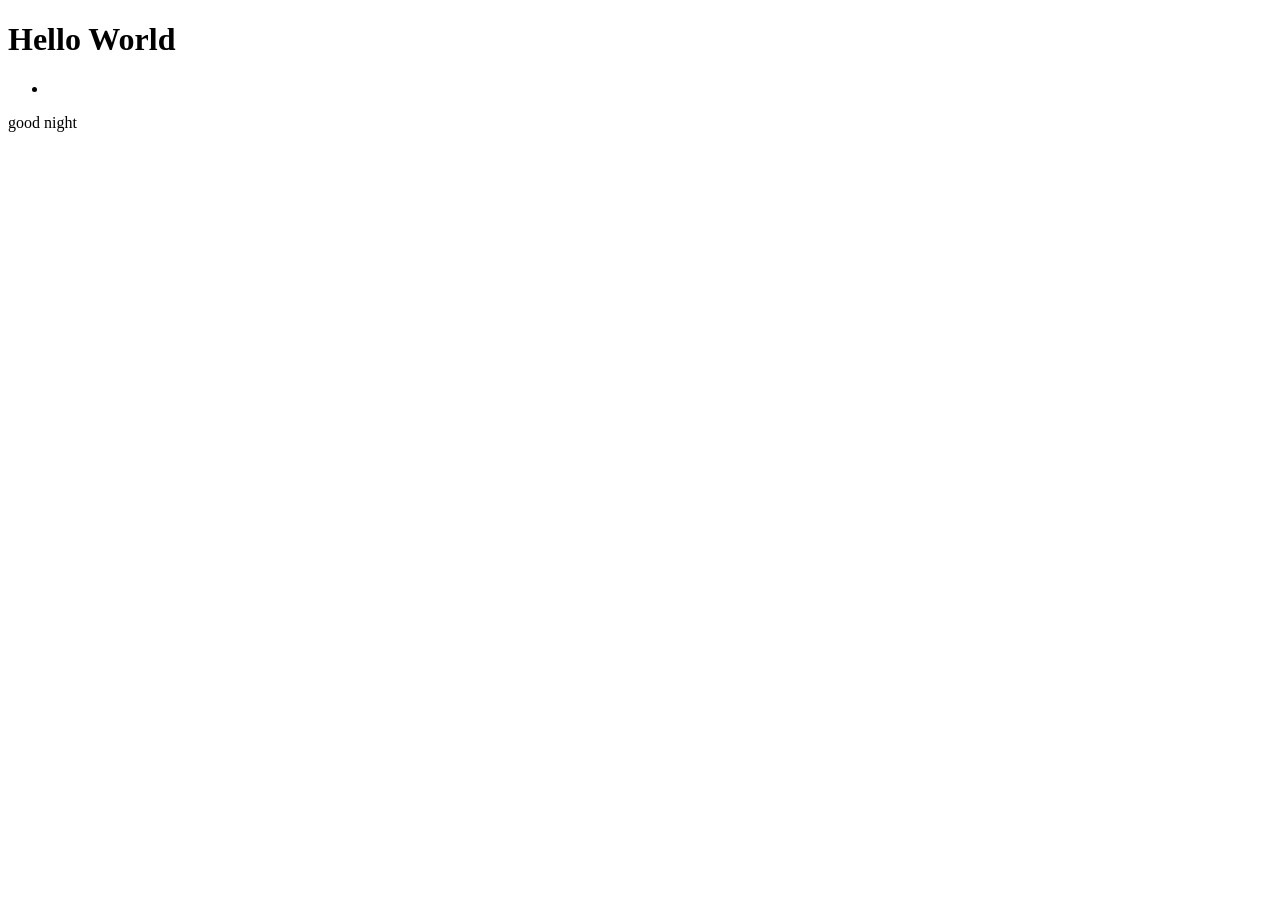
==== index.html @ ba574bbb "html weekly assignment" ====
<!DOCTYPE html>
<html lang="en">
    <head>
        <meta charset="UTF-8">
        <meta name="viewport" content="width=device-width, initial-scale=1.0">
        <title>Hello</title>
        <link rel="stylesheet" href="style.css">
    </head>
    <body>
        <header>
            <h1>Hello World</h1>
            <nav>
                <ul>
                    <li></li>
                </ul>
            </nav>
        </header>
        <footer>
            <p>good night</p>
        </footer>
    </body>
</html>
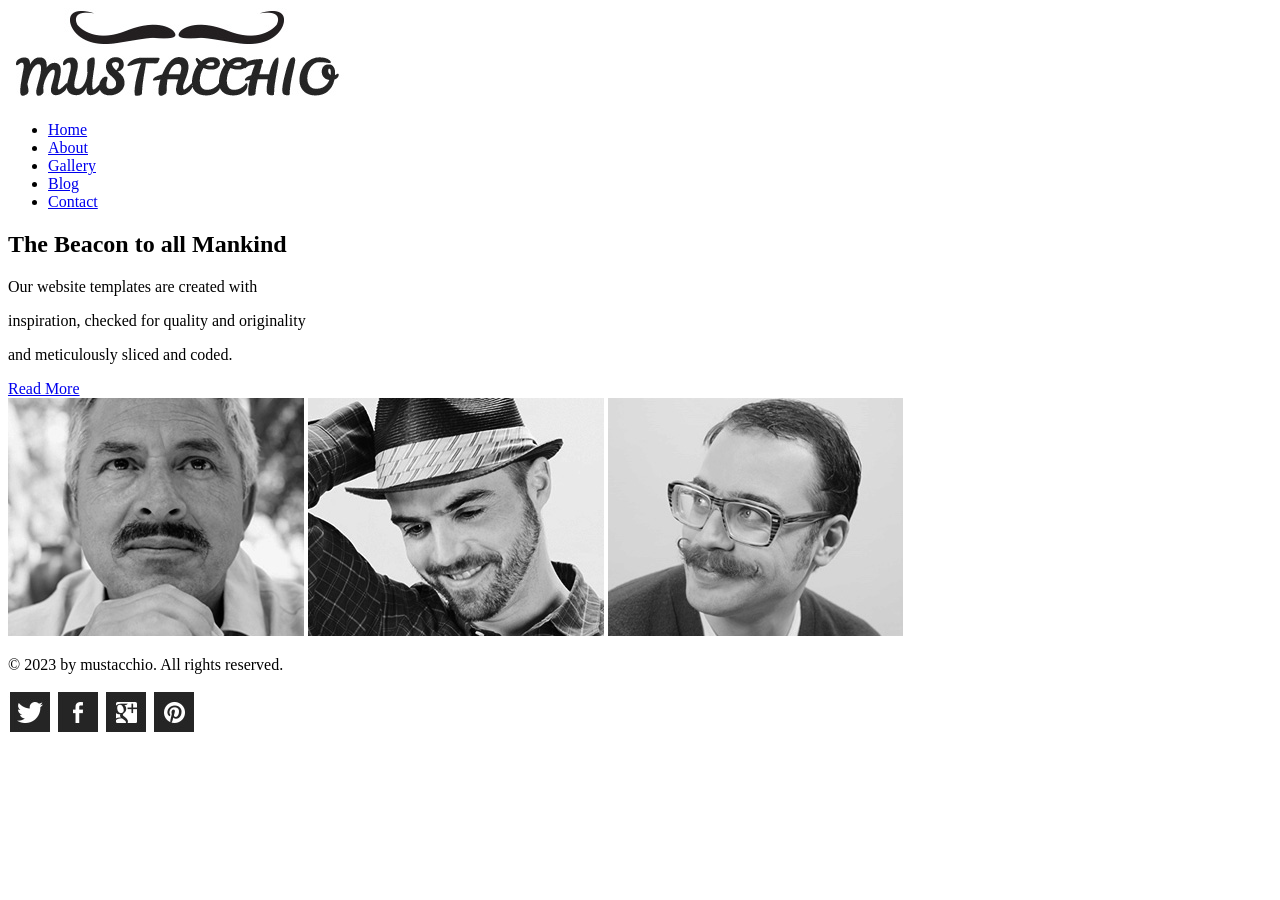
==== commit d2394b75: "content has been added" ====
--- a/index.html
+++ b/index.html
@@ -3,20 +3,47 @@
     <head>
         <meta charset="UTF-8">
         <meta name="viewport" content="width=device-width, initial-scale=1.0">
-        <title>Hello</title>
+        <title>Mustacchio</title>
         <link rel="stylesheet" href="style.css">
     </head>
     <body>
         <header>
-            <h1>Hello World</h1>
+            <img src="images/logo.jpg" alt="Mustacchio's logo">
             <nav>
                 <ul>
-                    <li></li>
+                    <li><a href="index.html">Home</a></li>
+                    <li><a href="about.html">About</a></li>
+                    <li><a href="gallery.html">Gallery</a></li>
+                    <li><a href="blog.html">Blog</a></li>
+                    <li><a href="contact.html">Contact</a></li>
                 </ul>
             </nav>
         </header>
+
+        <article>
+            <div id="none"></div>
+            <div>
+                <h2>The Beacon to all Mankind</h2>
+                <p>Our website templates are created with</p>
+                <p>inspiration, checked for quality and originality</p>
+                <p>and meticulously sliced and coded.</p>
+                <a href="about.html">Read More</a>
+            </div>
+        </article>
+
+        <article>
+            <img src="images/the-father.jpg" alt="the father">
+            <img src="images/the-actor.jpg" alt="the actor">
+            <img src="images/the-nerd.jpg" alt="the nerd">
+        </article>
         <footer>
-            <p>good night</p>
+            <p>&copy; 2023 by mustacchio. All rights reserved.</p>
+            <div class="flexbox">
+                <img id="twitter" src="images/icons/icon-twitter.jpg" alt="Twitter Logo">
+                <img id="facebook" src="images/icons/icon-facebook.jpg" alt="Facebook Logo">
+                <img id="google" src="images/icons/icon-googleplus.jpg" alt="Google Logo">
+                <img id="pintrest" src="images/icons/icon-pinterest.jpg" alt="Pintrest Logo">
+            </div>
         </footer>
     </body>
 </html>
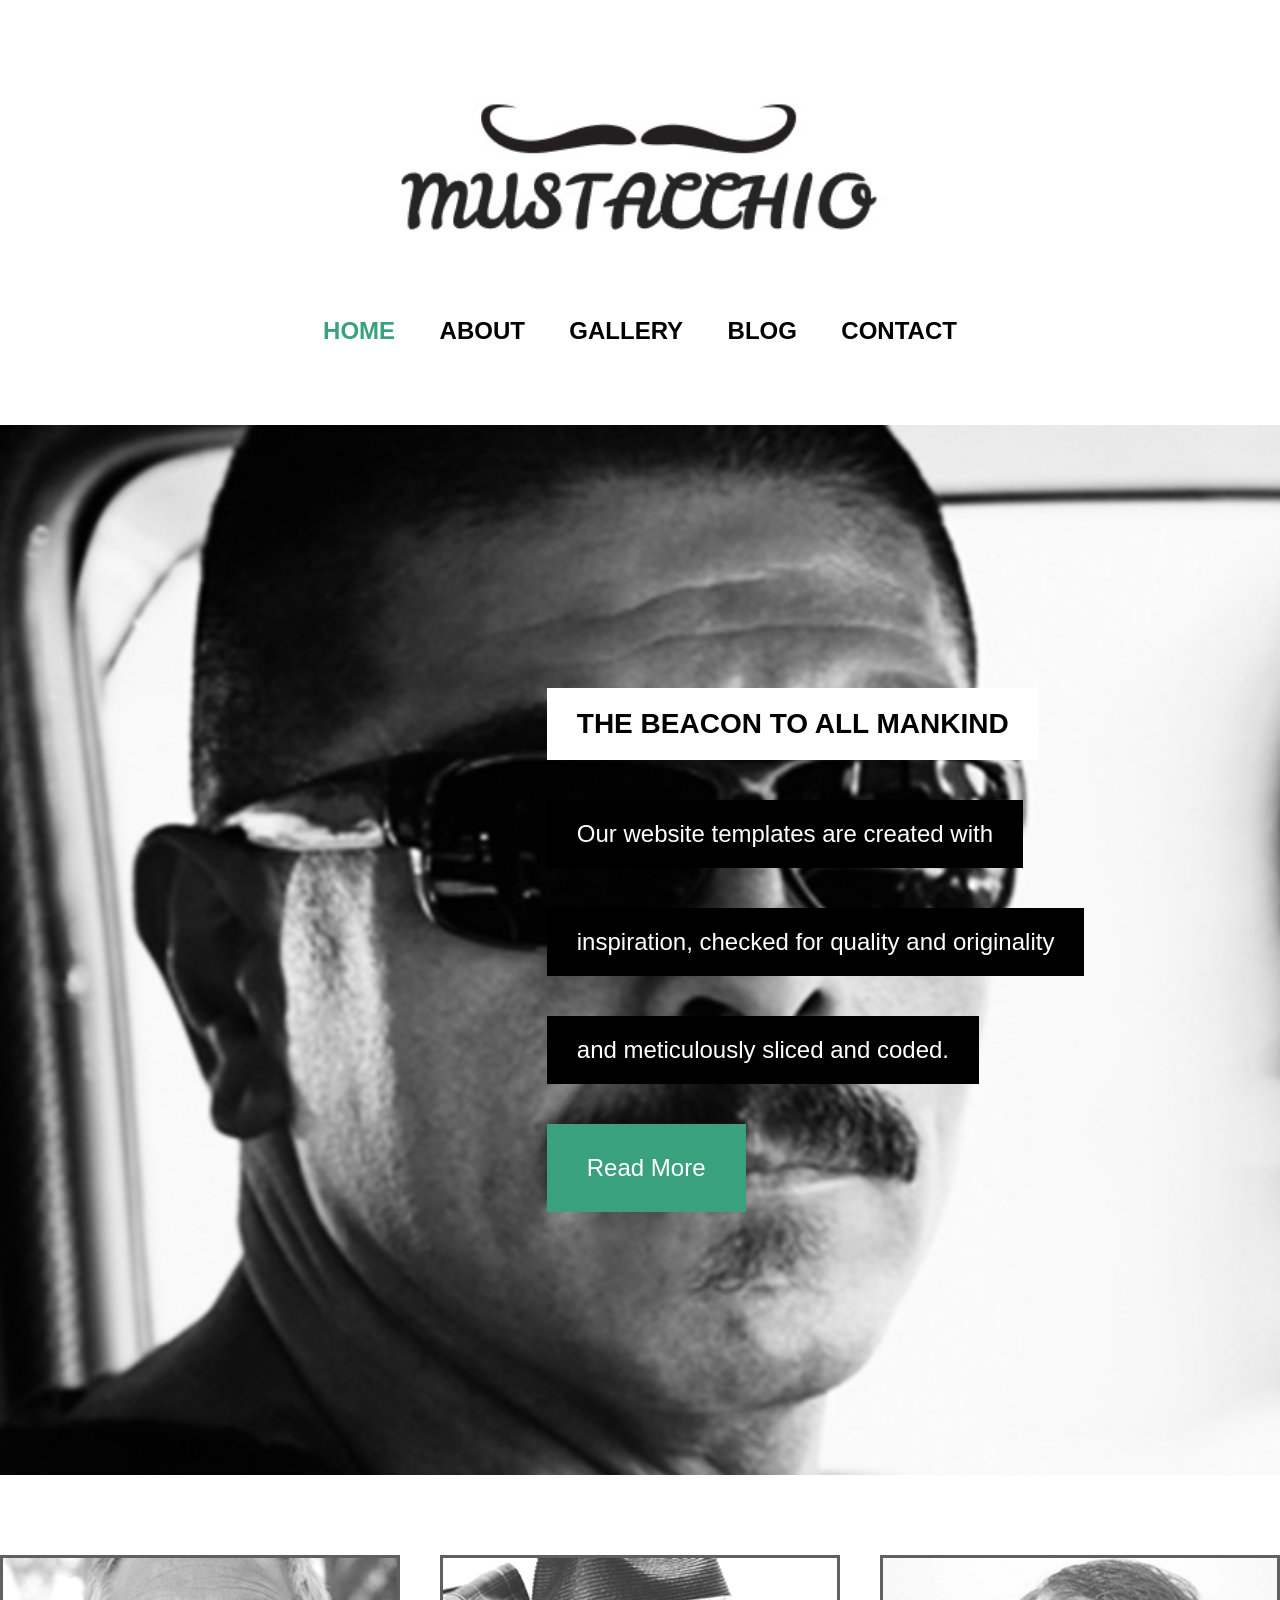
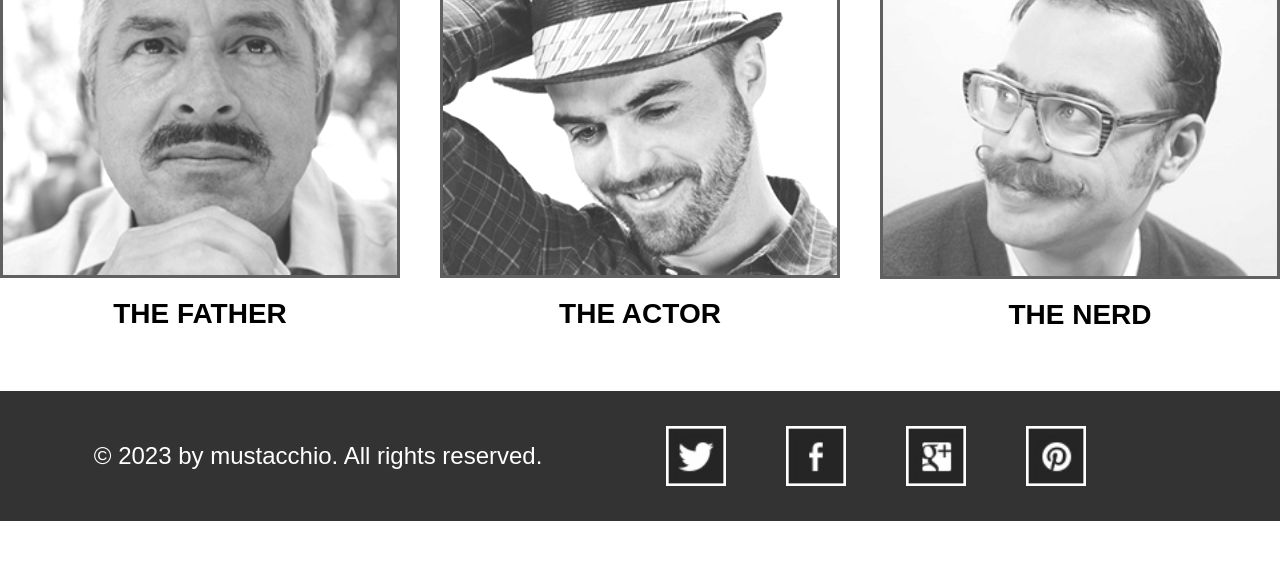
==== commit e10ca73b: "Index class and containers were added, Css was add the index style" ====
--- a/index.html
+++ b/index.html
@@ -8,22 +8,22 @@
     </head>
     <body>
         <header>
-            <img src="images/logo.jpg" alt="Mustacchio's logo">
+            <img src="images/logo.jpg" alt="Mustacchio's logo" id="logo">
             <nav>
                 <ul>
-                    <li><a href="index.html">Home</a></li>
-                    <li><a href="about.html">About</a></li>
-                    <li><a href="gallery.html">Gallery</a></li>
-                    <li><a href="blog.html">Blog</a></li>
-                    <li><a href="contact.html">Contact</a></li>
+                    <li><a href="index.html" class="selected">HOME</a></li>
+                    <li><a href="about.html">ABOUT</a></li>
+                    <li><a href="gallery.html">GALLERY</a></li>
+                    <li><a href="blog.html">BLOG</a></li>
+                    <li><a href="contact.html">CONTACT</a></li>
                 </ul>
             </nav>
         </header>
 
-        <article>
+        <article id="hero">
             <div id="none"></div>
             <div>
-                <h2>The Beacon to all Mankind</h2>
+                <h2>THE BEACON TO ALL MANKIND</h2>
                 <p>Our website templates are created with</p>
                 <p>inspiration, checked for quality and originality</p>
                 <p>and meticulously sliced and coded.</p>
@@ -31,18 +31,28 @@
             </div>
         </article>
 
-        <article>
-            <img src="images/the-father.jpg" alt="the father">
-            <img src="images/the-actor.jpg" alt="the actor">
-            <img src="images/the-nerd.jpg" alt="the nerd">
+        <article class="galleryrow">
+            <div class="imgcard">
+                <img src="images/the-father.jpg" alt="the father">
+                <p>THE FATHER</p>
+            </div>
+            <div class="imgcard">
+                <img src="images/the-actor.jpg" alt="the actor">
+                <p>THE ACTOR</p>
+            </div>
+            <div class="imgcard">
+                <img src="images/the-nerd.jpg" alt="the nerd">
+                <p>THE NERD</p>
+            </div>
         </article>
+
         <footer>
             <p>&copy; 2023 by mustacchio. All rights reserved.</p>
             <div class="flexbox">
-                <img id="twitter" src="images/icons/icon-twitter.jpg" alt="Twitter Logo">
-                <img id="facebook" src="images/icons/icon-facebook.jpg" alt="Facebook Logo">
-                <img id="google" src="images/icons/icon-googleplus.jpg" alt="Google Logo">
-                <img id="pintrest" src="images/icons/icon-pinterest.jpg" alt="Pintrest Logo">
+                <div id="twitter" class="icon"></div>
+                <div id="facebook" class="icon"></div>
+                <div id="google" class="icon"></div>
+                <div id="pintrest" class="icon"></div>
             </div>
         </footer>
     </body>
--- a/style.css
+++ b/style.css
@@ -0,0 +1,187 @@
+*{
+    margin: 0px;
+    padding: 0px;
+    box-sizing: border-box;
+}
+
+body{
+    font-family: Arial, Helvetica, sans-serif;
+}
+
+#logo{
+    width: 500px;
+}
+
+header{
+    margin-top: 100px;
+    display: flex;
+    flex-direction: column;
+    align-items: center;
+}
+
+nav ul{
+    margin: 80px 40px;
+}
+
+nav ul li{
+    display: inline;
+    margin: 20px;
+}
+
+nav ul li a{
+    color: black;
+    text-decoration: none;
+    font-size: 24px;
+    font-weight: bold;
+}
+
+nav ul li a:hover{
+    color: rgb(57, 161, 126);
+}
+
+.selected{
+    color: rgb(57, 161, 126);
+}
+
+article{
+    display: flex;
+    flex-direction: row;
+    align-items:center;
+    justify-content: space-around;
+}
+
+#hero{
+    background-image: url('images/the-beacon.jpg');
+    background-size: cover;
+    height: 1050px;
+    display: flex;
+    flex-direction: row;
+}
+
+#hero div{
+    width: auto;
+    display: flex;
+    flex-direction: column;
+    align-items: flex-start;
+    margin: auto;
+}
+
+#hero div h2{
+    background-color: white;
+    padding: 20px 30px;
+    margin: 20px;
+    font-size: 28px;
+    font-weight: 800;
+}
+
+#hero div p{
+    background-color: black;
+    color: white;
+    padding: 20px 30px;
+    margin: 20px;
+    font-size: 24px;
+}
+
+#hero div a{
+    font-size: 24px;
+    background-color: rgb(57, 161, 126);
+    color: white;
+    padding: 30px 40px;
+    margin: 20px;
+    font-size: 24px;
+    text-decoration: none;
+}
+
+#hero div a:hover{
+    background-color: rgb(70, 200, 157);
+}
+
+#none{
+    width: 50%;
+}
+
+.galleryrow{
+    justify-content: center;
+    margin: 60px 10px;
+}
+
+.galleryrow img{
+    width: 400px;
+    border: 3px solid #333;
+    margin: 20px;
+    filter: contrast(70%) brightness(130%);
+}
+
+.imgcard{
+    display: flex;
+    flex-direction: column;
+}
+
+.imgcard p{
+    font-size: 28px;
+    font-weight: 800;
+    text-align: center;
+}
+
+footer{
+    height: 130px;
+    background-color: #333;
+    display: flex;
+    flex-direction: row;
+    margin-bottom: 60px;
+    color: white;
+    font-size: 24px;
+    align-items: center;
+    justify-content: space-evenly;
+}
+
+footer div{
+    display: flex;
+    margin-right: 70px;
+}
+
+.icon{
+    width: 60px;
+    height: 60px;
+    margin: 30px;
+}
+
+#twitter{
+    background-image: url(images/icons/icon-twitter.jpg);
+    background-size: cover;
+}
+
+#twitter:hover{
+    background-image: url(images/icons/icon-twitter-hover.jpg);
+    background-size: cover;
+}
+
+#pintrest{
+    background-image: url(images/icons/icon-pinterest.jpg);
+    background-size: cover;
+}
+
+#pintrest:hover{
+    background-image: url(images/icons/icon-pinterest-hover.jpg);
+    background-size: cover;
+}
+
+#google{
+    background-image: url(images/icons/icon-googleplus.jpg);
+    background-size: cover;
+}
+
+#google:hover{
+    background-image: url(images/icons/icon-googleplus-hover.jpg);
+    background-size: cover;
+}
+
+#facebook{
+    background-image: url(images/icons/icon-facebook.jpg);
+    background-size: cover;
+}
+
+#facebook:hover{
+    background-image: url(images/icons/icon-facebook-hover.jpg);
+    background-size: cover;
+}
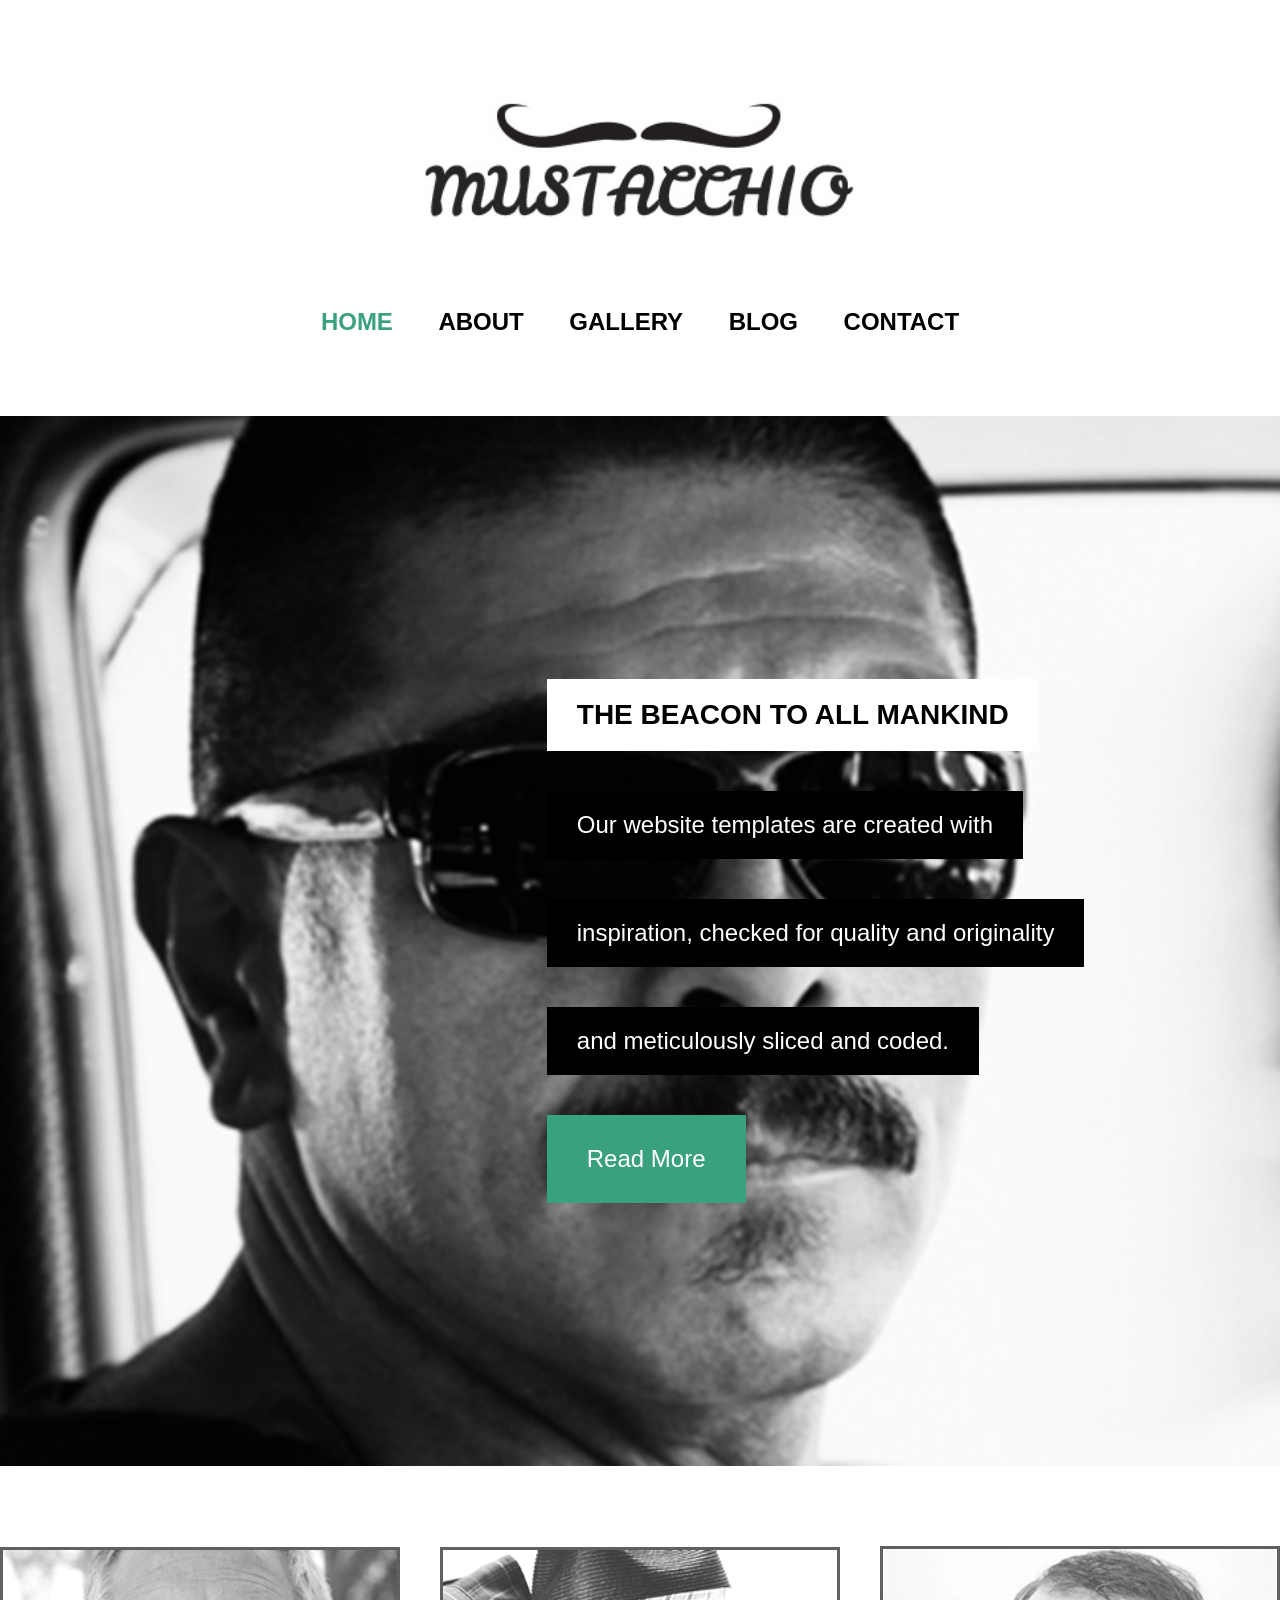
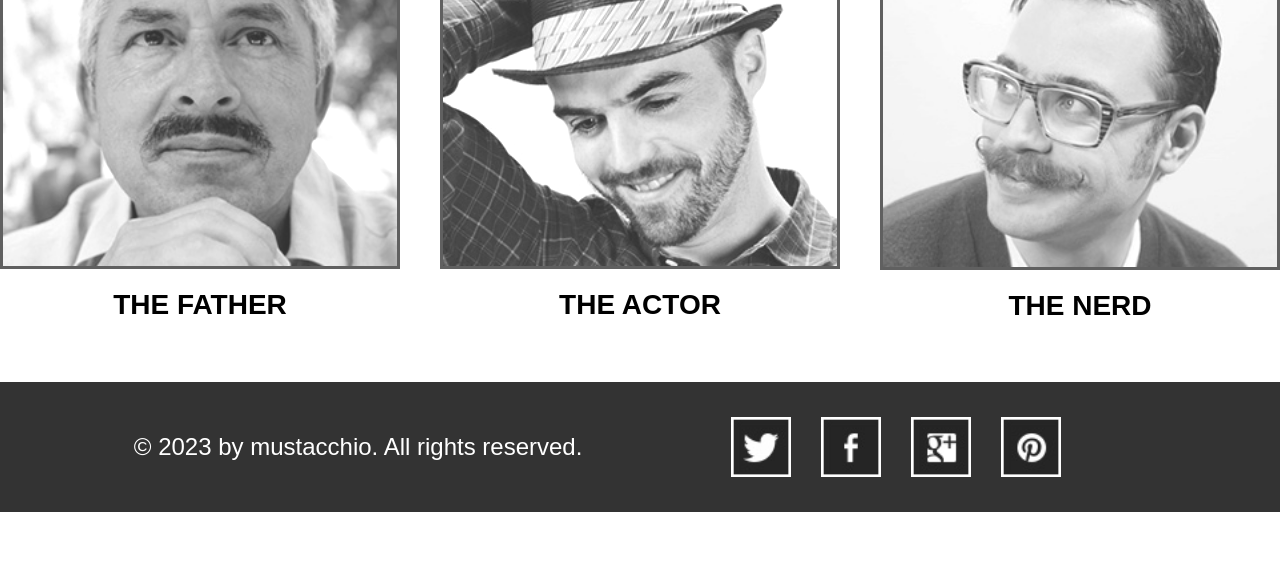
==== commit 3f19214e: "The logo is now a active link to the index and I made the content and style for the bio page" ====
--- a/index.html
+++ b/index.html
@@ -8,7 +8,7 @@
     </head>
     <body>
         <header>
-            <img src="images/logo.jpg" alt="Mustacchio's logo" id="logo">
+            <a href="index.html"><img src="images/logo.jpg" alt="Mustacchio's logo" id="logo"></a>
             <nav>
                 <ul>
                     <li><a href="index.html" class="selected">HOME</a></li>
--- a/style.css
+++ b/style.css
@@ -6,10 +6,11 @@
 
 body{
     font-family: Arial, Helvetica, sans-serif;
+    font-size: 20px;
 }
 
 #logo{
-    width: 500px;
+    width: 450px;
 }
 
 header{
@@ -143,7 +144,7 @@
 .icon{
     width: 60px;
     height: 60px;
-    margin: 30px;
+    margin: 15px;
 }
 
 #twitter{
@@ -184,4 +185,40 @@
 #facebook:hover{
     background-image: url(images/icons/icon-facebook-hover.jpg);
     background-size: cover;
+}
+
+section{
+    display: flex;
+    flex-direction: column;
+    justify-content: center;
+    align-items: center;
+}
+
+section img{
+    width: 850px;
+    border: 3px #333 solid;
+}
+
+section h1{
+    font-size: 56px;
+    padding: 10px 40px;
+    margin-bottom: 50px;
+    background-color: #333;
+    color: white;
+}
+
+.biocard{
+    flex-direction: column;
+    width: 750px;
+    text-align: center;
+    margin-top: 45px;
+}
+
+.biocard:last-child{
+    margin-bottom: 80px;
+}
+
+.biocard p{
+    line-height: 35px;
+    font-size: 18px;
 }
